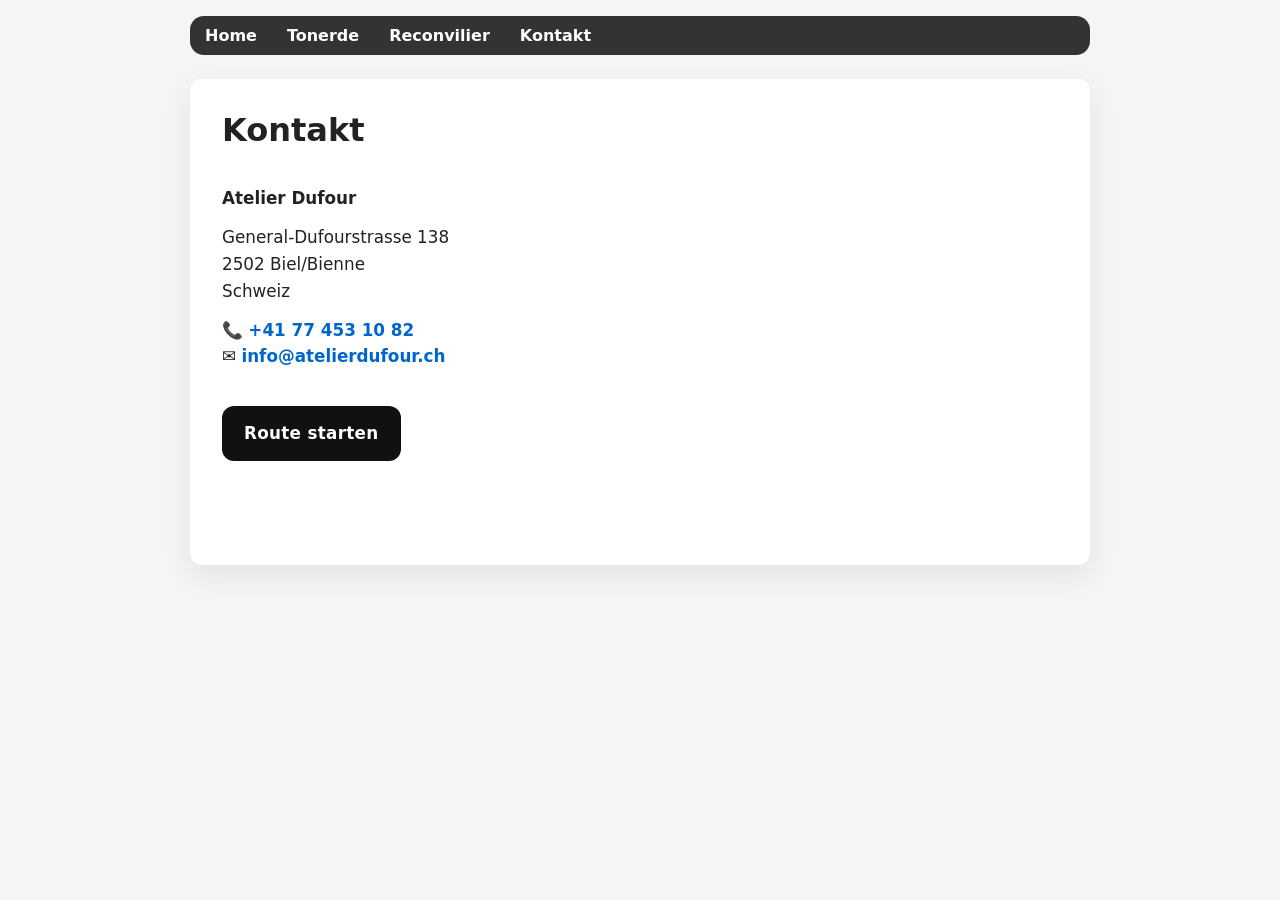
==== kontakt/index.html @ f4a856bd "upload files" ====
<!doctype html>
<html lang="de-CH">

<head>
  <meta charset="utf-8">
  <meta name="viewport" content="width=device-width, initial-scale=1">
  <title>Kontakt – Atelier Dufour</title>

  <style>
    :root {
      --bg: #f5f5f5;
      --fg: #222;
      --accent: #0066cc;
      --dark: #111;
      --radius: 12px;
    }

    body {
      margin: 0;
      font-family: system-ui, -apple-system, BlinkMacSystemFont, Arial, sans-serif;
      background: var(--bg);
      color: var(--fg);
      display: flex;
      flex-direction: column;
      align-items: center;
      padding: 16px;
    }

    /* Navigation */
    .nav-modern {
      width: 100%;
      max-width: 900px;
      background: #333;
      color: #fff;
      overflow: auto;
      white-space: nowrap;
      border-radius: 14px;
      margin-bottom: 24px;
    }

    .nav-modern ul {
      list-style: none;
      padding: 0;
      margin: 0;
      display: flex;
    }

    .nav-modern a {
      color: #fff;
      text-decoration: none;
      padding: 10px 15px;
      display: block;
    }

    .nav-modern a:hover {
      background: #666;
      text-decoration: none;
    }

    main {
      width: 100%;
      max-width: 900px;
      background: #fff;
      border-radius: var(--radius);
      box-shadow: 0 10px 30px rgba(0, 0, 0, .08);
      padding: 32px;
      box-sizing: border-box;
    }

    h1 {
      margin: 0 0 24px;
      font-size: 2rem;
    }

    .content-wrapper {
      display: flex;
      flex-direction: column;
      gap: 36px;
    }

    @media (min-width: 768px) {
      .content-wrapper {
        flex-direction: row;
        align-items: flex-start;
      }

      address {
        flex: 1;
        min-width: 280px;
      }

      .map {
        flex: 1.5;
        margin-top: 0 !important;
      }
    }

    address {
      font-style: normal;
      line-height: 1.6;
      font-size: 1.05rem;
    }

    address p {
      margin: 12px 0;
    }

    a {
      color: var(--accent);
      text-decoration: none;
      font-weight: 600;
    }

    a:hover {
      text-decoration: underline;
    }

    .nav-button {
      display: inline-block;
      margin-top: 24px;
      padding: 14px 22px;
      border-radius: var(--radius);
      background: var(--dark);
      color: #fff;
      font-weight: 700;
      letter-spacing: .3px;
      transition: transform .15s ease, box-shadow .15s ease;
      text-align: center;
    }

    .nav-button:hover {
      transform: translateY(-2px);
      box-shadow: 0 8px 18px rgba(0, 0, 0, .25);
    }

    .map {
      border-radius: var(--radius);
      overflow: hidden;
    }

    .map iframe {
      width: 100%;
      height: 360px;
      border: 0;
      display: block;
    }

    @media (max-width: 600px) {
      body {
        padding: 12px;
      }

      main {
        padding: 24px 16px;
        box-shadow: 0 4px 15px rgba(0, 0, 0, .05);
      }

      h1 {
        font-size: 1.6rem;
      }

      .nav-button {
        display: block;
        width: 100%;
        box-sizing: border-box;
      }

      .map iframe {
        height: 300px;
      }

      .nav-modern {
        border-radius: 12px;
        margin-bottom: 16px;
      }
    }
  </style>
</head>

<body>
  <nav class="nav-modern">
    <ul>
      <li><a href="/">Home</a></li>
      <li><a href="/tonerde">Tonerde</a></li>
      <li><a href="/reconvilier">Reconvilier</a></li>
      <li><a href="/kontakt" aria-current="page">Kontakt</a></li>
    </ul>
  </nav>

  <main>
    <h1>Kontakt</h1>

    <div class="content-wrapper">
      <address>
        <p><strong>Atelier Dufour</strong></p>

        <p>
          General-Dufourstrasse 138<br>
          2502 Biel/Bienne<br>
          Schweiz
        </p>

        <p>
          📞 <a href="tel:+41774531082">+41&nbsp;77&nbsp;453&nbsp;10&nbsp;82</a><br>
          ✉️ <a href="mailto:info@atelierdufour.ch">info@atelierdufour.ch</a>
        </p>

        <a class="nav-button"
          href="https://www.google.com/maps/dir/?api=1&destination=General-Dufourstrasse+138,+2502+Biel/Bienne"
          target="_blank" rel="noopener">
          Route starten
        </a>
      </address>

      <div class="map">
        <iframe loading="lazy" allowfullscreen
          src="https://www.google.com/maps?q=General-Dufourstrasse+138,+2502+Biel/Bienne&output=embed">
        </iframe>
      </div>
    </div>
  </main>
</body>

</html>
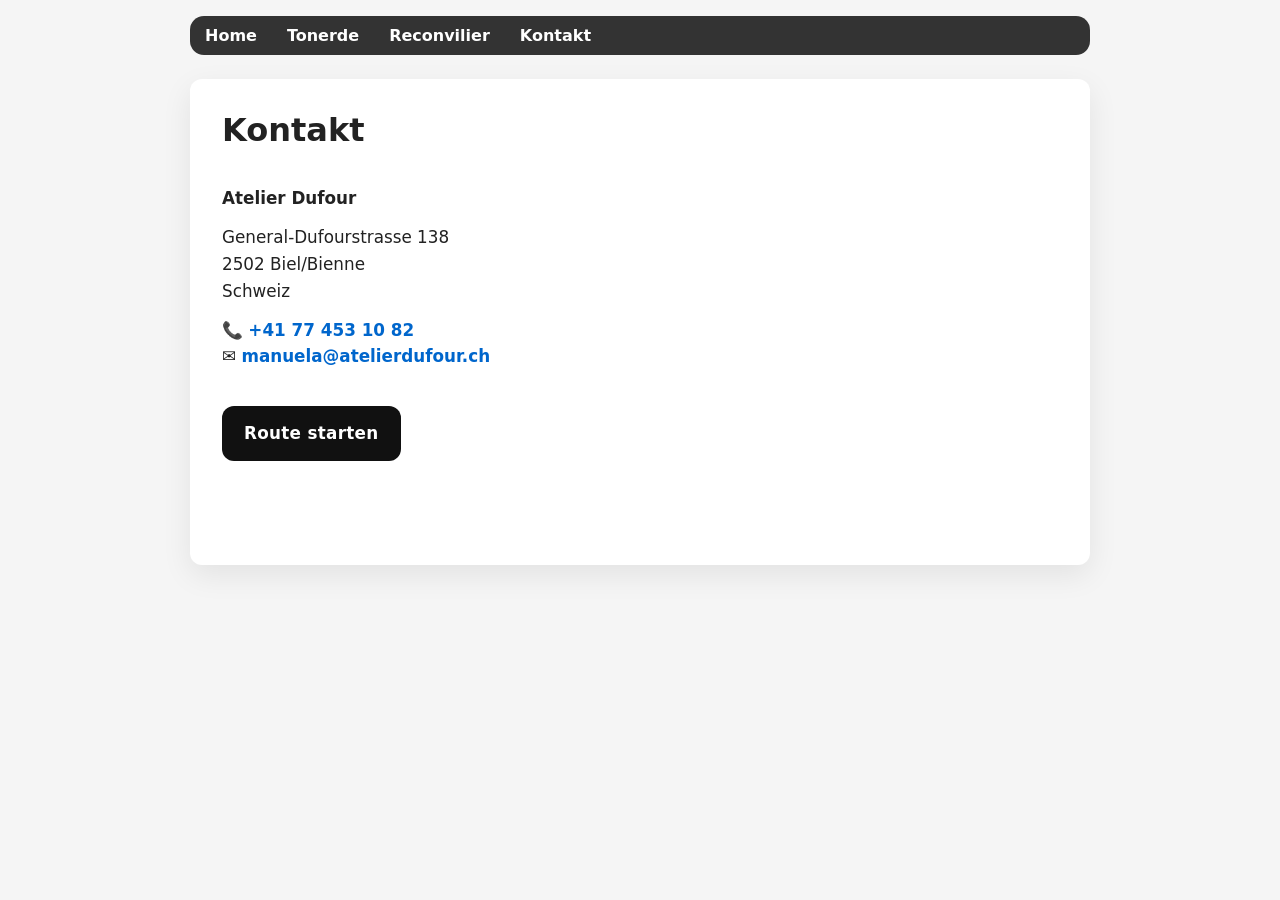
==== commit 8ca01c57: "updated email address" ====
--- a/kontakt/index.html
+++ b/kontakt/index.html
@@ -202,7 +202,7 @@
 
         <p>
           📞 <a href="tel:+41774531082">+41&nbsp;77&nbsp;453&nbsp;10&nbsp;82</a><br>
-          ✉️ <a href="mailto:info@atelierdufour.ch">info@atelierdufour.ch</a>
+          ✉️ <a href="mailto:manuela@atelierdufour.ch">manuela@atelierdufour.ch</a>
         </p>
 
         <a class="nav-button"
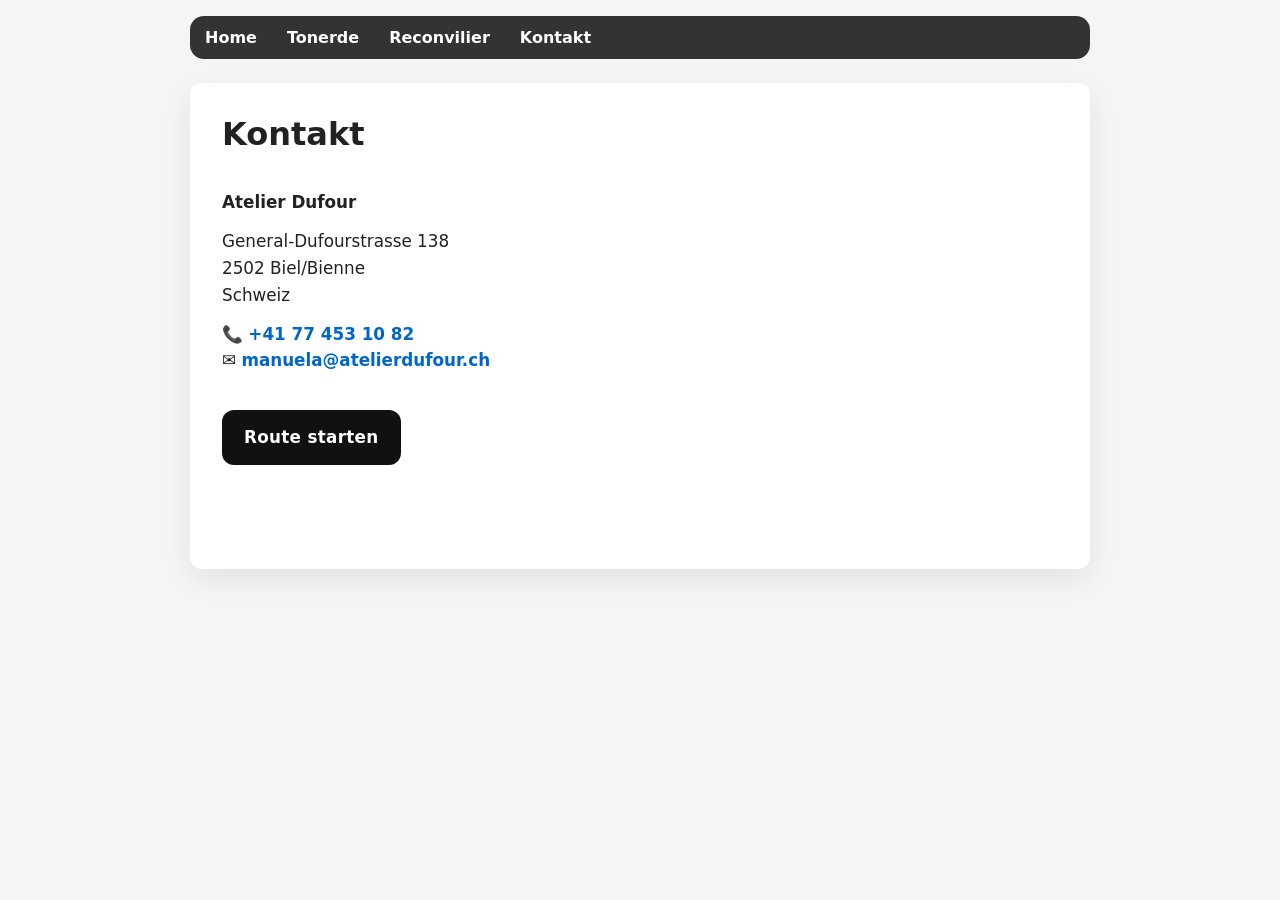
==== commit 144b0f47: "better support for mobile better support of the menu bar for mobile" ====
--- a/kontakt/index.html
+++ b/kontakt/index.html
@@ -32,8 +32,7 @@
       max-width: 900px;
       background: #333;
       color: #fff;
-      overflow: auto;
-      white-space: nowrap;
+      overflow: hidden;
       border-radius: 14px;
       margin-bottom: 24px;
     }
@@ -43,13 +42,17 @@
       padding: 0;
       margin: 0;
       display: flex;
+      flex-wrap: wrap;
     }
 
     .nav-modern a {
       color: #fff;
       text-decoration: none;
-      padding: 10px 15px;
+      padding: 12px 15px;
       display: block;
+      text-align: center;
+      flex: 1 1 auto;
+      white-space: nowrap;
     }
 
     .nav-modern a:hover {
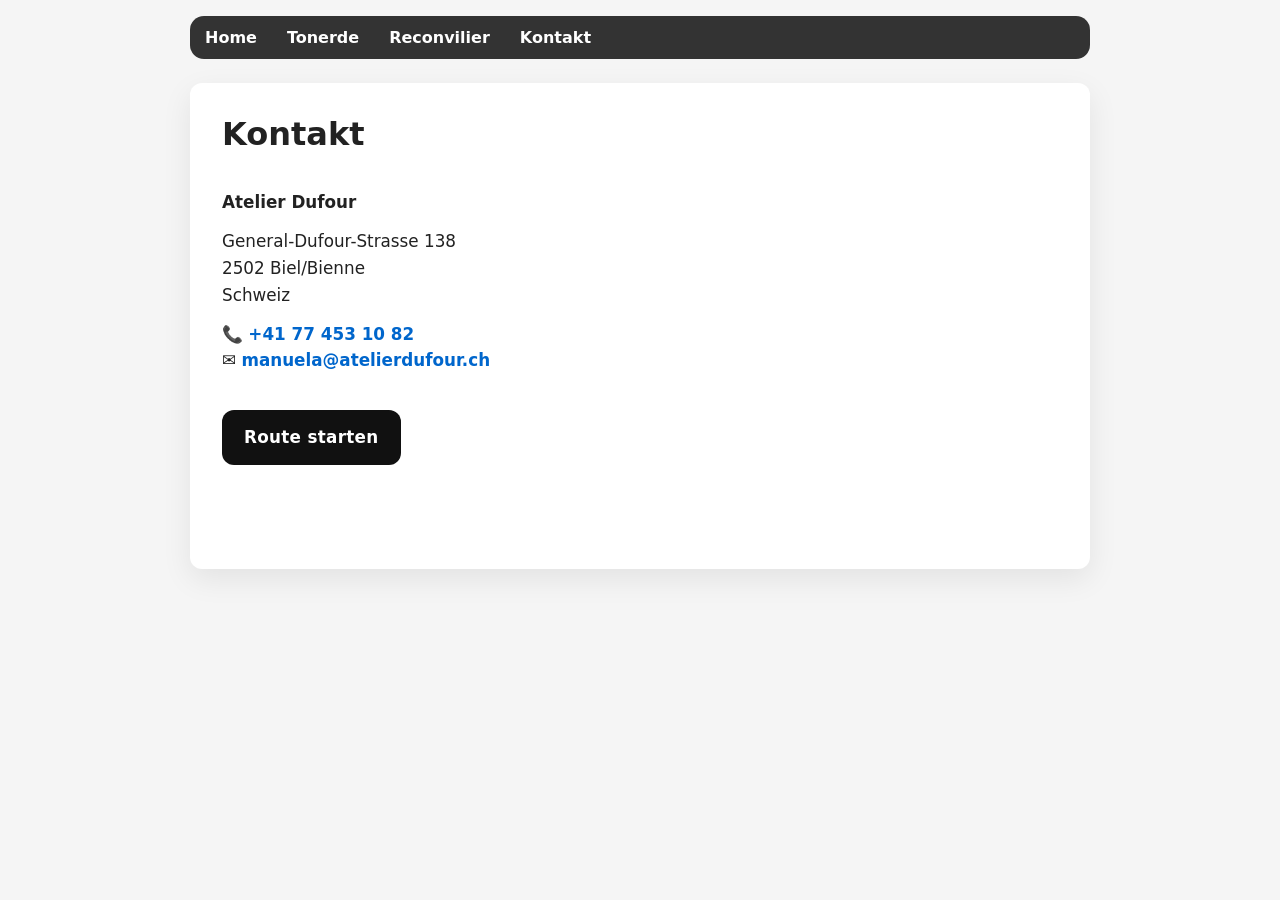
==== commit 78e450a7: "Update index.html" ====
--- a/kontakt/index.html
+++ b/kontakt/index.html
@@ -198,7 +198,7 @@
         <p><strong>Atelier Dufour</strong></p>
 
         <p>
-          General-Dufourstrasse 138<br>
+          General-Dufour-Strasse 138<br>
           2502 Biel/Bienne<br>
           Schweiz
         </p>
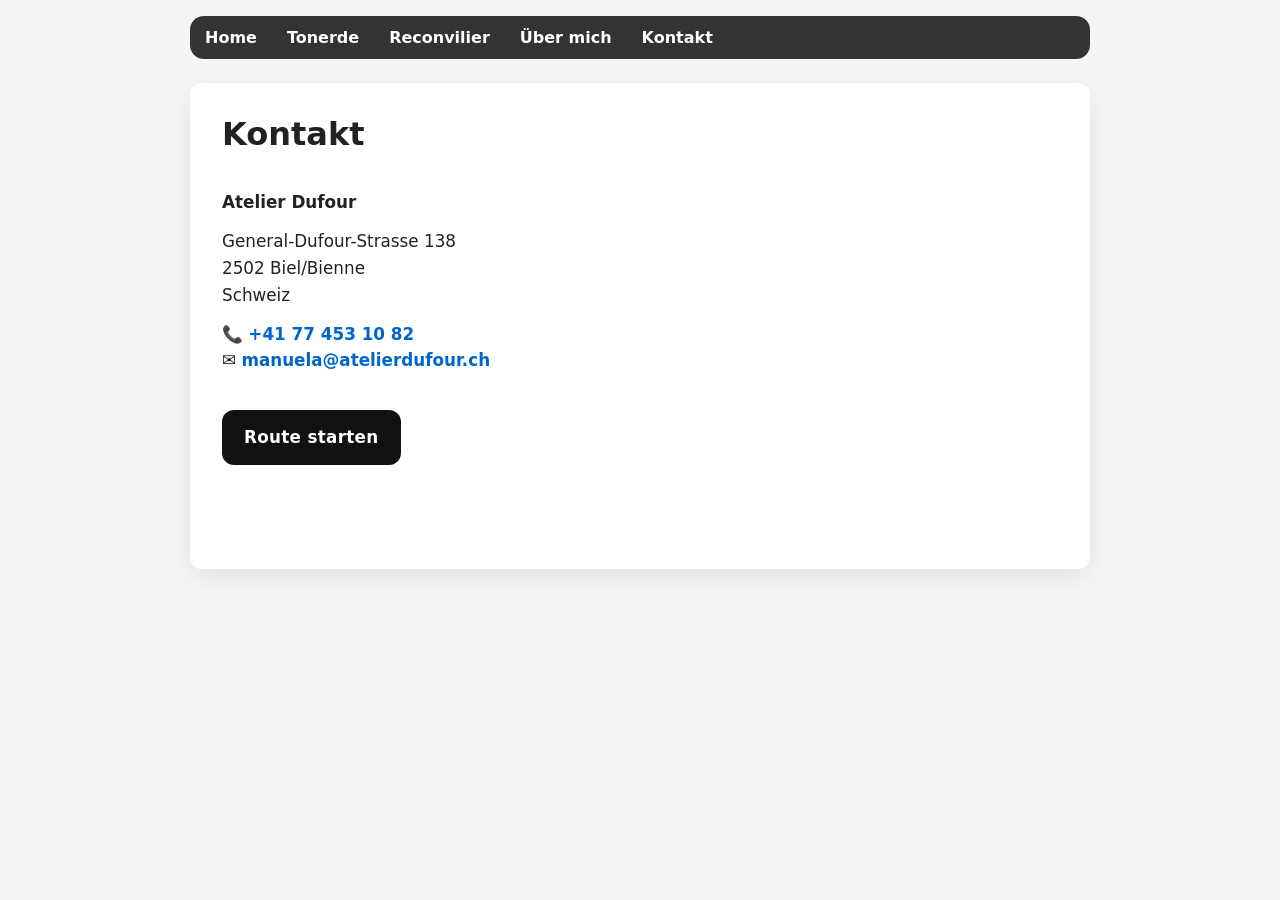
==== commit 870c5531: "aded "Über mich" site" ====
--- a/kontakt/index.html
+++ b/kontakt/index.html
@@ -186,6 +186,7 @@
       <li><a href="/">Home</a></li>
       <li><a href="/tonerde">Tonerde</a></li>
       <li><a href="/reconvilier">Reconvilier</a></li>
+      <li><a href="/ueber-mich">Über mich</a></li>
       <li><a href="/kontakt" aria-current="page">Kontakt</a></li>
     </ul>
   </nav>
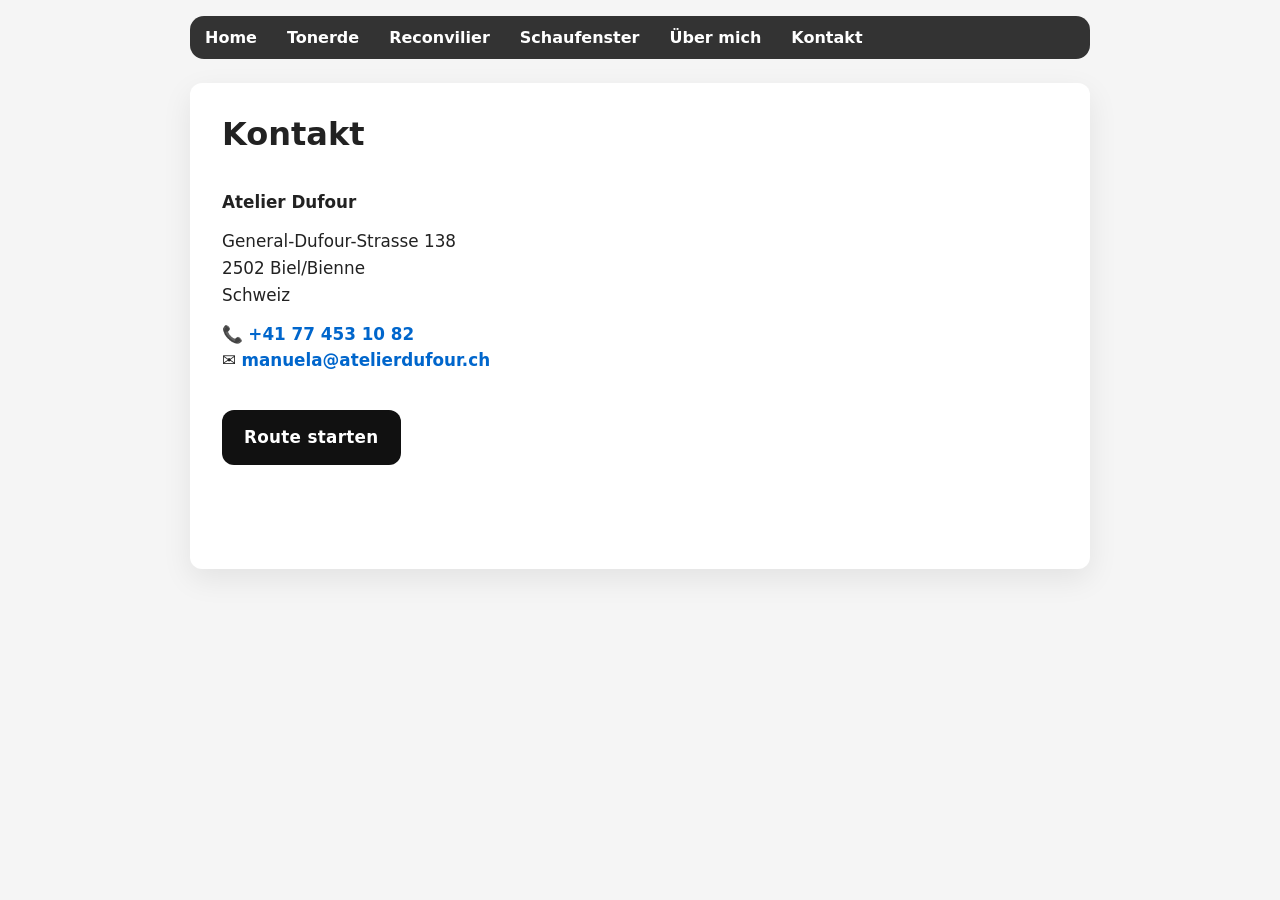
==== commit 04d79e57: "aded a schaufenster site" ====
--- a/kontakt/index.html
+++ b/kontakt/index.html
@@ -186,6 +186,7 @@
       <li><a href="/">Home</a></li>
       <li><a href="/tonerde">Tonerde</a></li>
       <li><a href="/reconvilier">Reconvilier</a></li>
+      <li><a href="/schaufenster">Schaufenster</a></li>
       <li><a href="/ueber-mich">Über mich</a></li>
       <li><a href="/kontakt" aria-current="page">Kontakt</a></li>
     </ul>
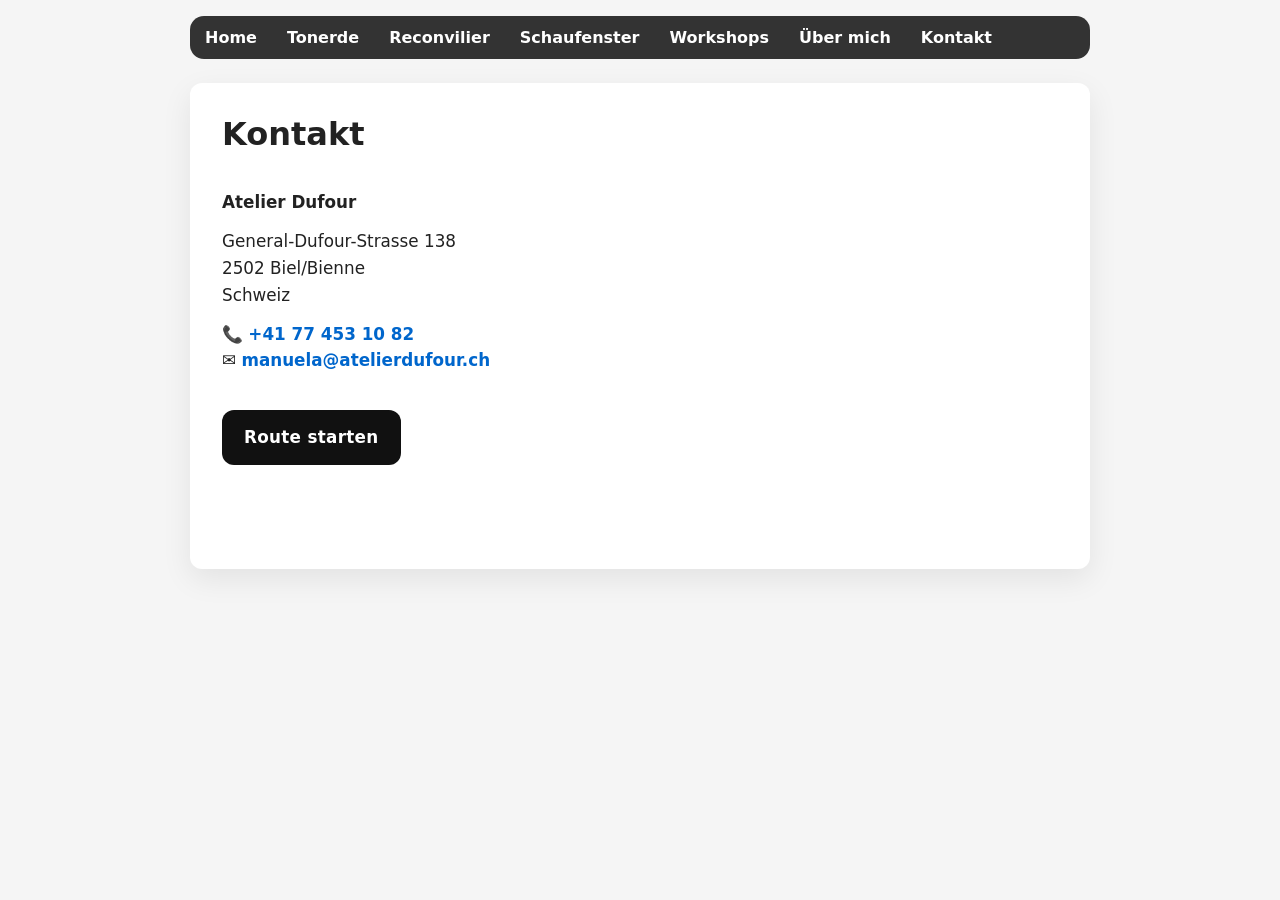
==== commit 985a16c8: "big update" ====
--- a/kontakt/index.html
+++ b/kontakt/index.html
@@ -6,178 +6,7 @@
   <meta name="viewport" content="width=device-width, initial-scale=1">
   <title>Kontakt – Atelier Dufour</title>
 
-  <style>
-    :root {
-      --bg: #f5f5f5;
-      --fg: #222;
-      --accent: #0066cc;
-      --dark: #111;
-      --radius: 12px;
-    }
-
-    body {
-      margin: 0;
-      font-family: system-ui, -apple-system, BlinkMacSystemFont, Arial, sans-serif;
-      background: var(--bg);
-      color: var(--fg);
-      display: flex;
-      flex-direction: column;
-      align-items: center;
-      padding: 16px;
-    }
-
-    /* Navigation */
-    .nav-modern {
-      width: 100%;
-      max-width: 900px;
-      background: #333;
-      color: #fff;
-      overflow: hidden;
-      border-radius: 14px;
-      margin-bottom: 24px;
-    }
-
-    .nav-modern ul {
-      list-style: none;
-      padding: 0;
-      margin: 0;
-      display: flex;
-      flex-wrap: wrap;
-    }
-
-    .nav-modern a {
-      color: #fff;
-      text-decoration: none;
-      padding: 12px 15px;
-      display: block;
-      text-align: center;
-      flex: 1 1 auto;
-      white-space: nowrap;
-    }
-
-    .nav-modern a:hover {
-      background: #666;
-      text-decoration: none;
-    }
-
-    main {
-      width: 100%;
-      max-width: 900px;
-      background: #fff;
-      border-radius: var(--radius);
-      box-shadow: 0 10px 30px rgba(0, 0, 0, .08);
-      padding: 32px;
-      box-sizing: border-box;
-    }
-
-    h1 {
-      margin: 0 0 24px;
-      font-size: 2rem;
-    }
-
-    .content-wrapper {
-      display: flex;
-      flex-direction: column;
-      gap: 36px;
-    }
-
-    @media (min-width: 768px) {
-      .content-wrapper {
-        flex-direction: row;
-        align-items: flex-start;
-      }
-
-      address {
-        flex: 1;
-        min-width: 280px;
-      }
-
-      .map {
-        flex: 1.5;
-        margin-top: 0 !important;
-      }
-    }
-
-    address {
-      font-style: normal;
-      line-height: 1.6;
-      font-size: 1.05rem;
-    }
-
-    address p {
-      margin: 12px 0;
-    }
-
-    a {
-      color: var(--accent);
-      text-decoration: none;
-      font-weight: 600;
-    }
-
-    a:hover {
-      text-decoration: underline;
-    }
-
-    .nav-button {
-      display: inline-block;
-      margin-top: 24px;
-      padding: 14px 22px;
-      border-radius: var(--radius);
-      background: var(--dark);
-      color: #fff;
-      font-weight: 700;
-      letter-spacing: .3px;
-      transition: transform .15s ease, box-shadow .15s ease;
-      text-align: center;
-    }
-
-    .nav-button:hover {
-      transform: translateY(-2px);
-      box-shadow: 0 8px 18px rgba(0, 0, 0, .25);
-    }
-
-    .map {
-      border-radius: var(--radius);
-      overflow: hidden;
-    }
-
-    .map iframe {
-      width: 100%;
-      height: 360px;
-      border: 0;
-      display: block;
-    }
-
-    @media (max-width: 600px) {
-      body {
-        padding: 12px;
-      }
-
-      main {
-        padding: 24px 16px;
-        box-shadow: 0 4px 15px rgba(0, 0, 0, .05);
-      }
-
-      h1 {
-        font-size: 1.6rem;
-      }
-
-      .nav-button {
-        display: block;
-        width: 100%;
-        box-sizing: border-box;
-      }
-
-      .map iframe {
-        height: 300px;
-      }
-
-      .nav-modern {
-        border-radius: 12px;
-        margin-bottom: 16px;
-      }
-    }
-  </style>
+  <link rel="stylesheet" href="index.css">
 </head>
 
 <body>
@@ -187,6 +16,15 @@
       <li><a href="/tonerde">Tonerde</a></li>
       <li><a href="/reconvilier">Reconvilier</a></li>
       <li><a href="/schaufenster">Schaufenster</a></li>
+      <li class="dropdown">
+        <a href="/workshops">Workshops</a>
+        <div class="dropdown-content">
+          <a href="/workshop/schoggi-giessen">Schoggi giessen</a>
+          <a href="/workshop/pappmache">Pappmaché</a>
+          <a href="/workshop/siebdruck">Siebdruck</a>
+          <a href="/workshop/offenes-atelier">Offenes Atelier</a>
+        </div>
+      </li>
       <li><a href="/ueber-mich">Über mich</a></li>
       <li><a href="/kontakt" aria-current="page">Kontakt</a></li>
     </ul>
--- a/kontakt/index.css
+++ b/kontakt/index.css
@@ -0,0 +1,206 @@
+:root {
+  --bg: #f5f5f5;
+  --fg: #222;
+  --accent: #0066cc;
+  --dark: #111;
+  --radius: 12px;
+}
+
+body {
+  margin: 0;
+  font-family: system-ui, -apple-system, BlinkMacSystemFont, Arial, sans-serif;
+  background: var(--bg);
+  color: var(--fg);
+  display: flex;
+  flex-direction: column;
+  align-items: center;
+  padding: 16px;
+}
+
+.nav-modern {
+  width: 100%;
+  max-width: 900px;
+  background: #333;
+  color: #fff;
+  overflow: visible;
+  border-radius: 14px;
+  margin-bottom: 24px;
+}
+
+.nav-modern ul {
+  list-style: none;
+  padding: 0;
+  margin: 0;
+  display: flex;
+  flex-wrap: wrap;
+}
+
+.nav-modern li {
+  position: relative;
+}
+
+.nav-modern a {
+  color: #fff;
+  text-decoration: none;
+  padding: 12px 15px;
+  display: block;
+  text-align: center;
+  white-space: nowrap;
+}
+
+.nav-modern a:hover {
+  background: #666;
+  text-decoration: none;
+}
+
+.nav-modern .dropdown-content {
+  display: none;
+  position: absolute;
+  background-color: #333;
+  min-width: 160px;
+  box-shadow: 0px 8px 16px 0px rgba(0,0,0,0.2);
+  z-index: 1000;
+  border-radius: 0 0 14px 14px;
+  top: 100%;
+  left: 0;
+}
+
+.nav-modern li:hover .dropdown-content {
+  display: block;
+}
+
+.nav-modern .dropdown-content a {
+  padding: 12px 15px;
+  text-align: left;
+  white-space: nowrap;
+}
+
+.nav-modern .dropdown-content a:hover {
+  background-color: #666;
+}
+
+@media (max-width: 600px) {
+  .nav-modern .dropdown-content {
+    position: static;
+    box-shadow: none;
+    border-radius: 0;
+  }
+}
+
+main {
+  width: 100%;
+  max-width: 900px;
+  background: #fff;
+  border-radius: var(--radius);
+  box-shadow: 0 10px 30px rgba(0, 0, 0, .08);
+  padding: 32px;
+  box-sizing: border-box;
+}
+
+h1 {
+  margin: 0 0 24px;
+  font-size: 2rem;
+}
+
+.content-wrapper {
+  display: flex;
+  flex-direction: column;
+  gap: 36px;
+}
+
+@media (min-width: 768px) {
+  .content-wrapper {
+    flex-direction: row;
+    align-items: flex-start;
+  }
+
+  address {
+    flex: 1;
+    min-width: 280px;
+  }
+
+  .map {
+    flex: 1.5;
+    margin-top: 0 !important;
+  }
+}
+
+address {
+  font-style: normal;
+  line-height: 1.6;
+  font-size: 1.05rem;
+}
+
+address p {
+  margin: 12px 0;
+}
+
+a {
+  color: var(--accent);
+  text-decoration: none;
+  font-weight: 600;
+}
+
+a:hover {
+  text-decoration: underline;
+}
+
+.nav-button {
+  display: inline-block;
+  margin-top: 24px;
+  padding: 14px 22px;
+  border-radius: var(--radius);
+  background: var(--dark);
+  color: #fff;
+  font-weight: 700;
+  letter-spacing: .3px;
+  transition: transform .15s ease, box-shadow .15s ease;
+  text-align: center;
+}
+
+.nav-button:hover {
+  transform: translateY(-2px);
+  box-shadow: 0 8px 18px rgba(0, 0, 0, .25);
+}
+
+.map {
+  border-radius: var(--radius);
+  overflow: hidden;
+}
+
+.map iframe {
+  width: 100%;
+  height: 360px;
+  border: 0;
+  display: block;
+}
+
+@media (max-width: 600px) {
+  body {
+    padding: 12px;
+  }
+
+  main {
+    padding: 24px 16px;
+    box-shadow: 0 4px 15px rgba(0, 0, 0, .05);
+  }
+
+  h1 {
+    font-size: 1.6rem;
+  }
+
+  .nav-button {
+    display: block;
+    width: 100%;
+    box-sizing: border-box;
+  }
+
+  .map iframe {
+    height: 300px;
+  }
+
+  .nav-modern {
+    border-radius: 12px;
+    margin-bottom: 16px;
+  }
+}
